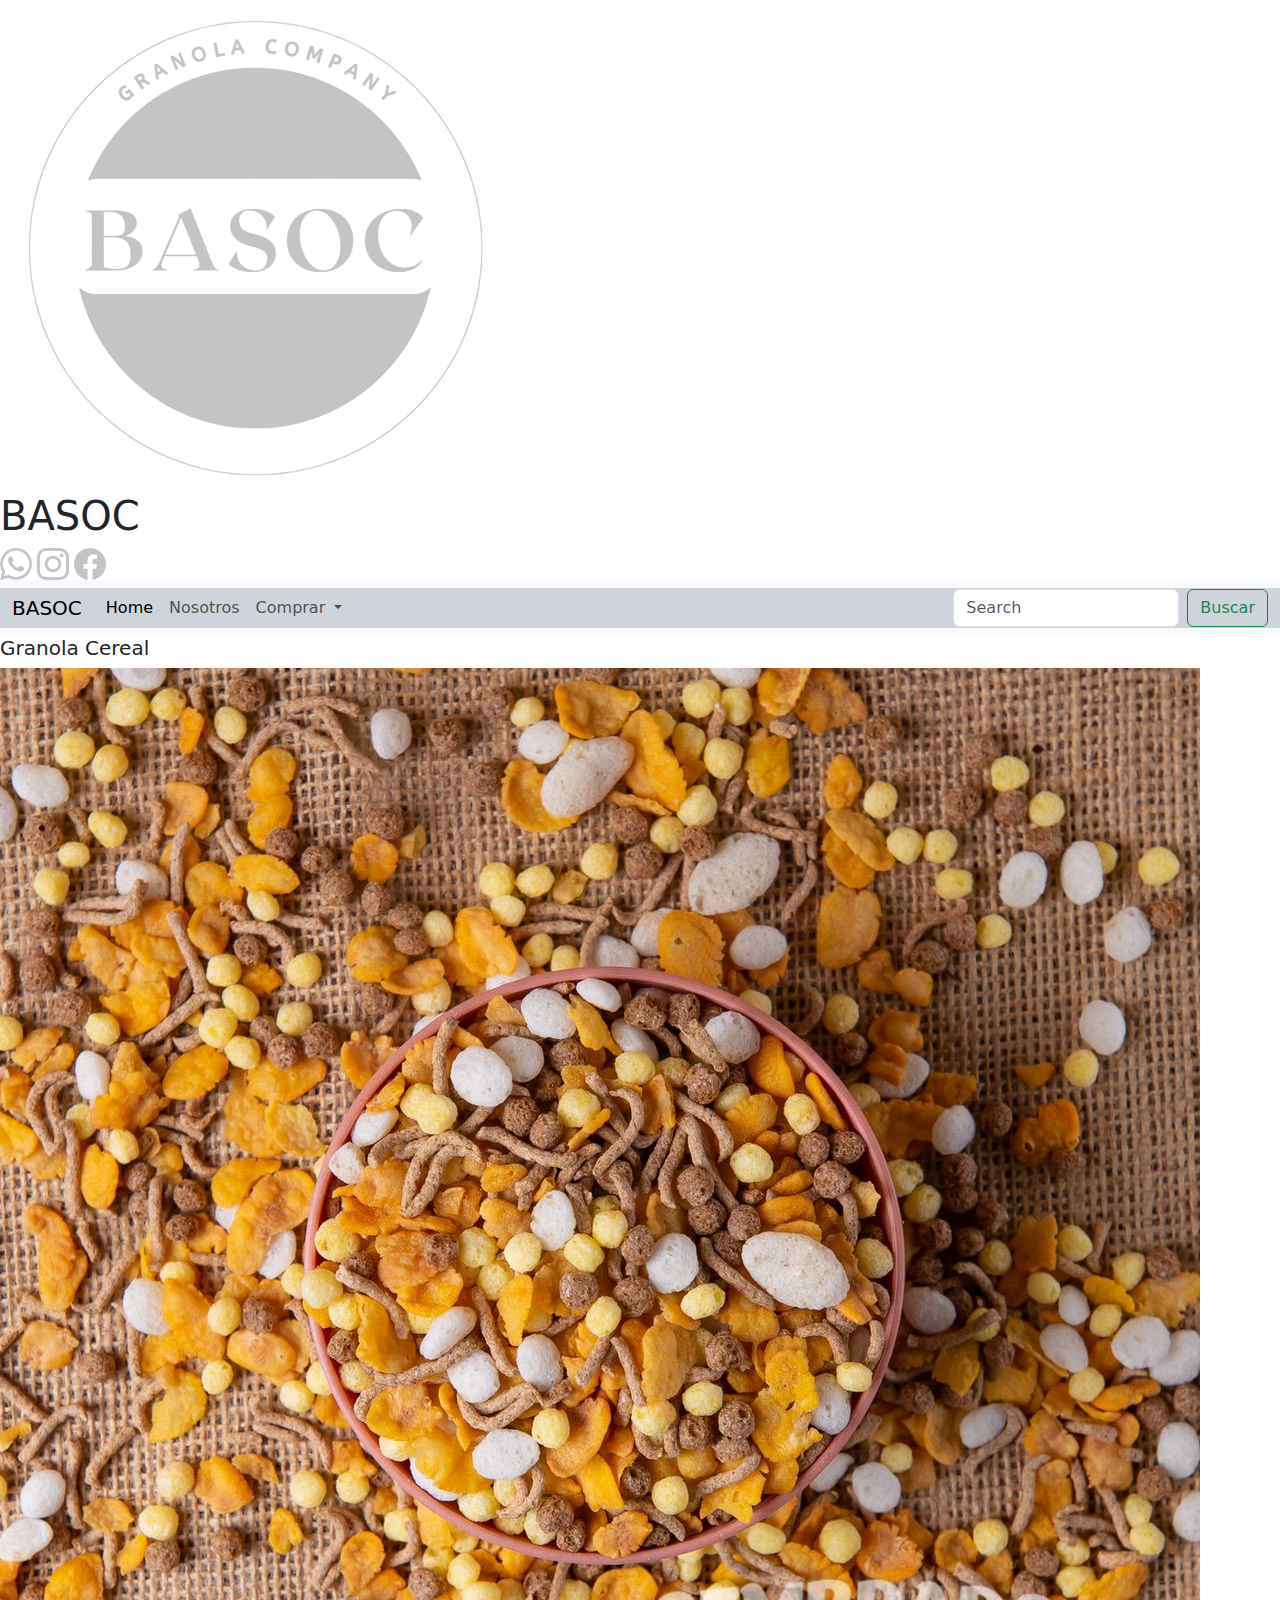
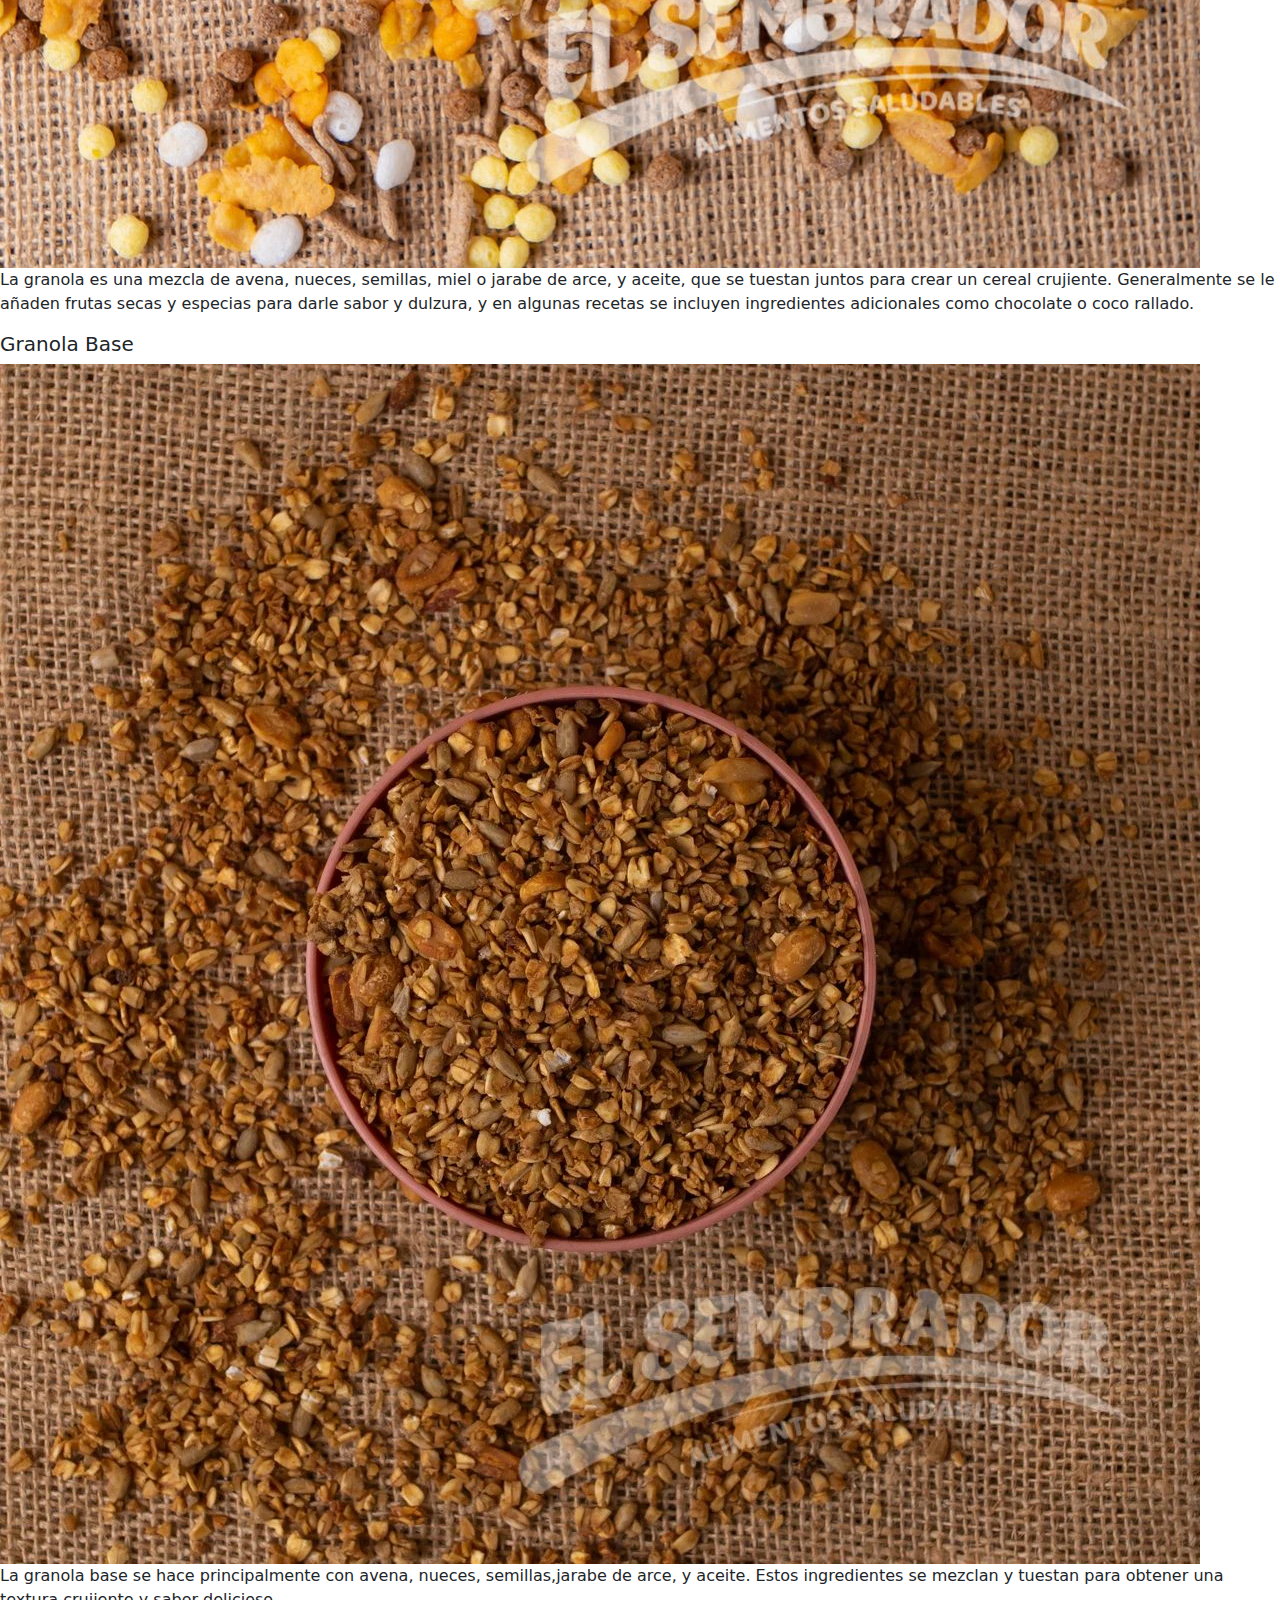
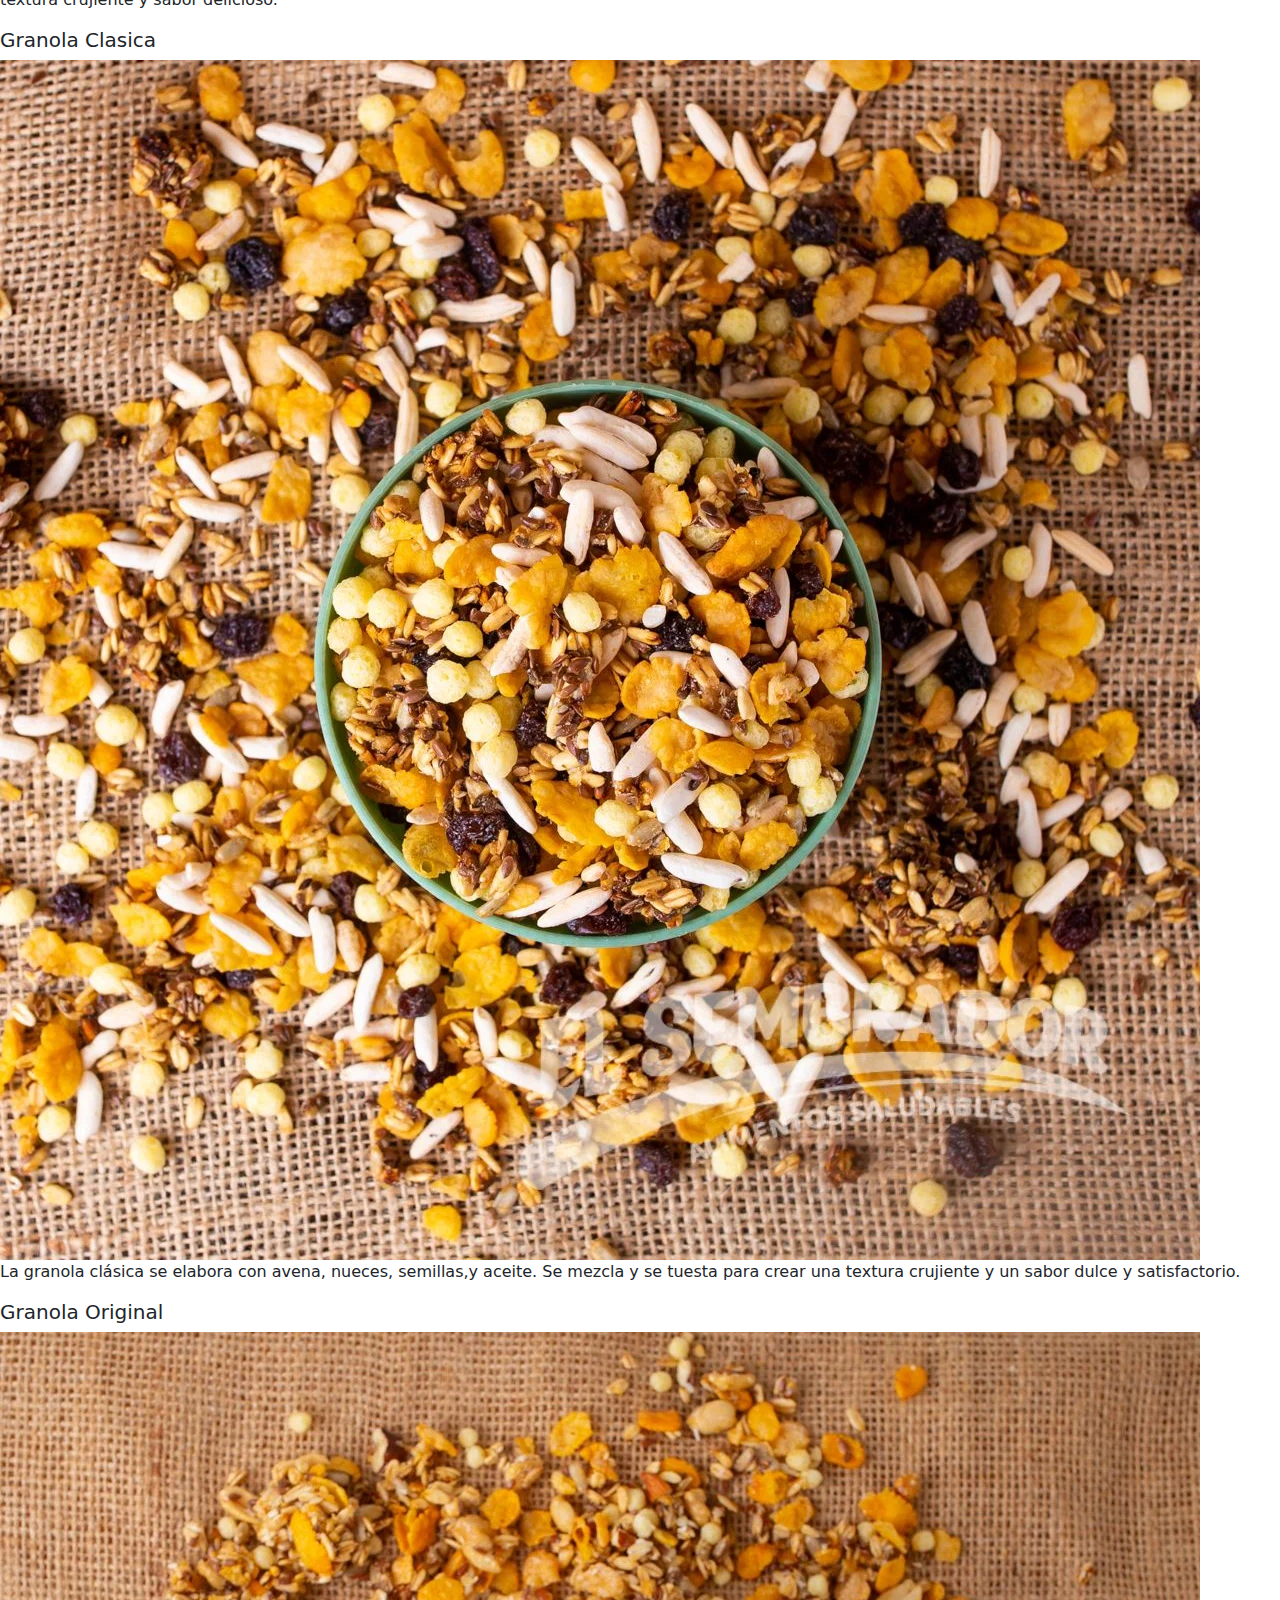
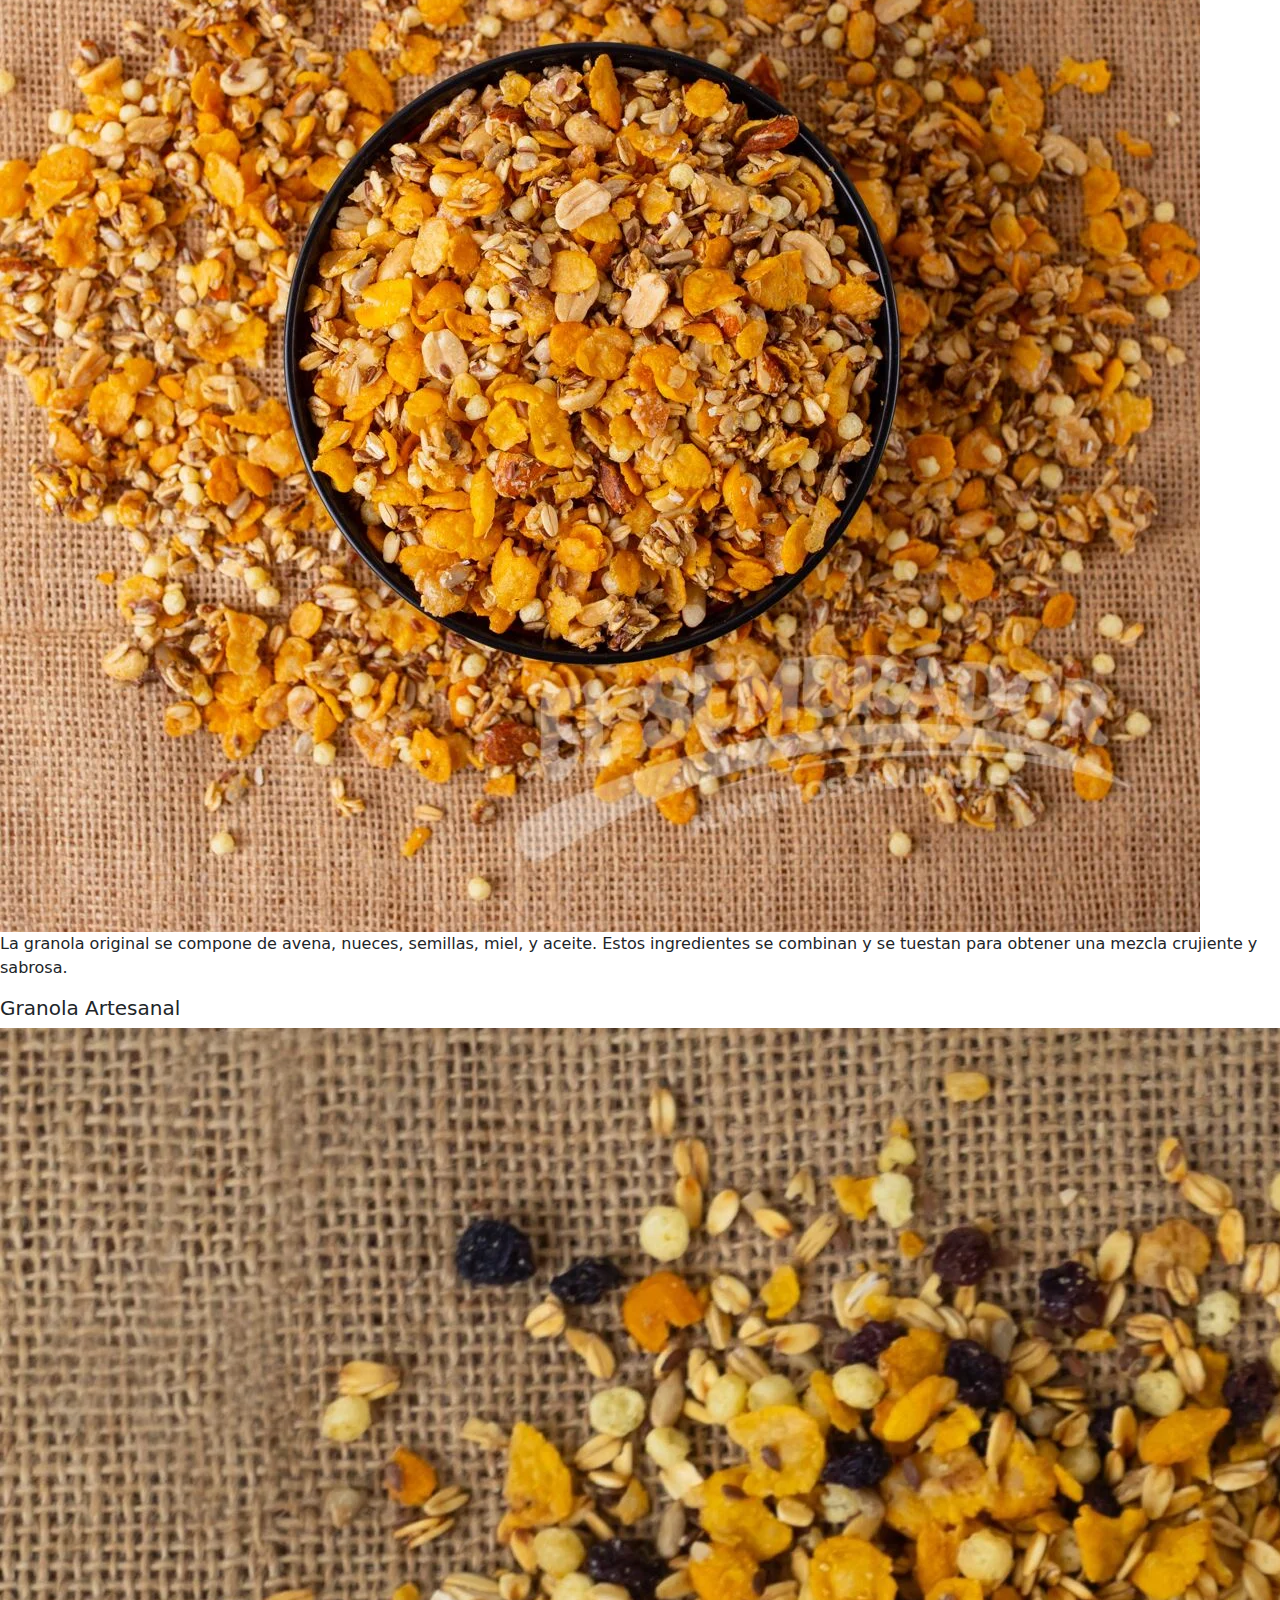
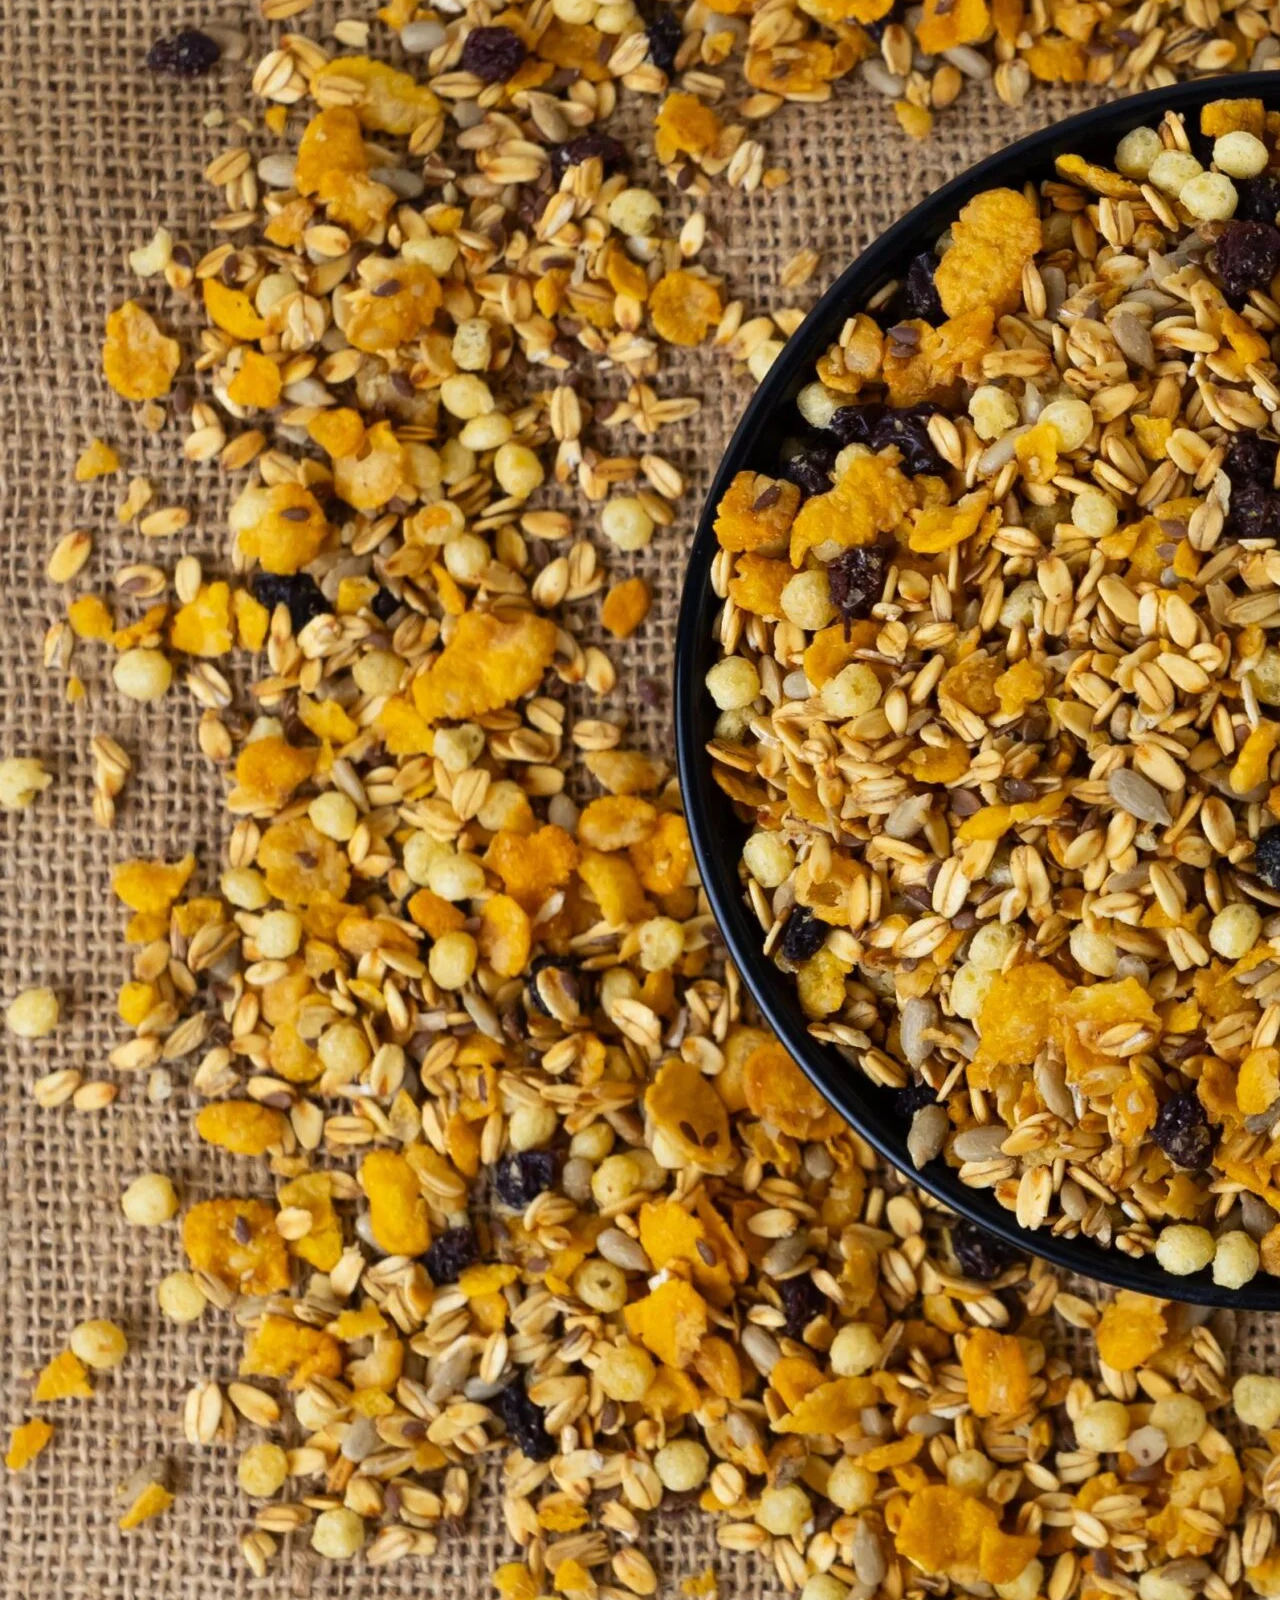
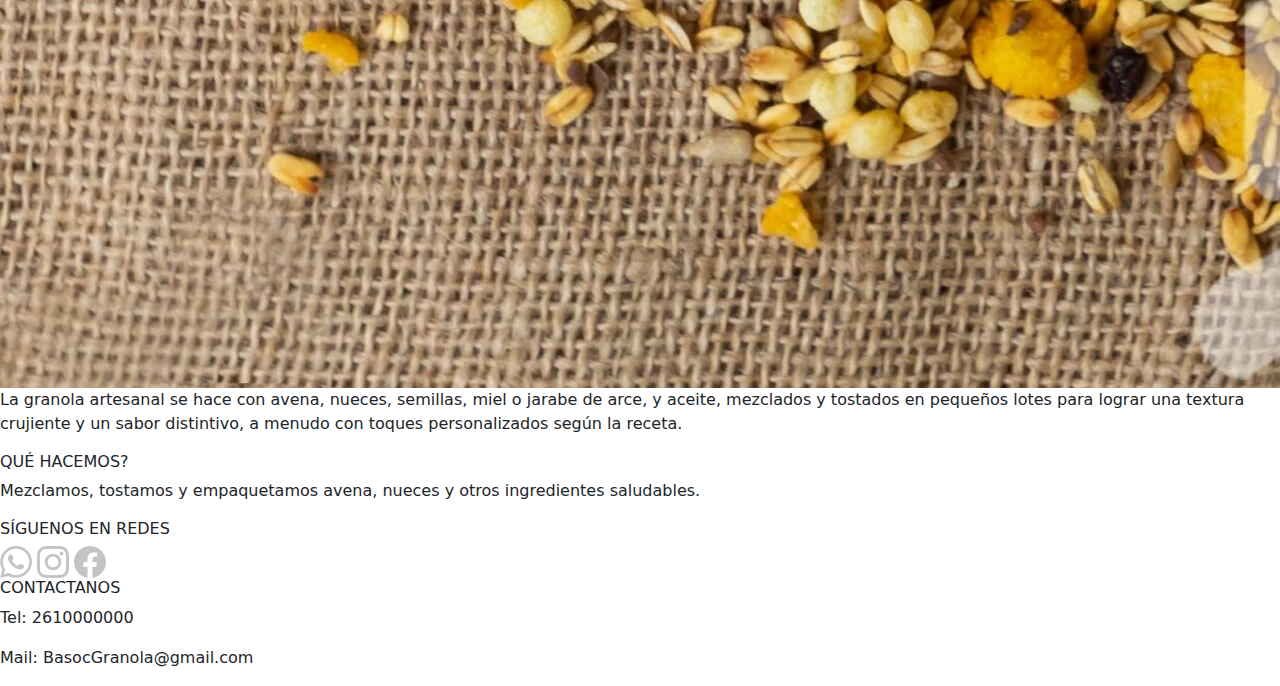
==== index.html @ be095fac "pre-entrega" ====
<!DOCTYPE html>
<html lang="en">
<head>
    <meta charset="UTF-8">
    <meta name="viewport" content="width=device-width, initial-scale=1.0">
    <!-- link BOOTSTRAP -->
    <link href="https://cdn.jsdelivr.net/npm/bootstrap@5.3.3/dist/css/bootstrap.min.css" rel="stylesheet" integrity="sha384-QWTKZyjpPEjISv5WaRU9OFeRpok6YctnYmDr5pNlyT2bRjXh0JMhjY6hW+ALEwIH" crossorigin="anonymous">
    <!-- link CSS -->
     <link rel="stylesheet" href="./CSS/style.css">
     <!-- TITULO -->
    <title>Document</title>
</head>
<body>
  <!-- HEADER -->
  <header>
    <section class="header-container">
        <div class="header">
            <div class="logo">
                <img class="logito" src="./fotos/logo-basoc-nuevo" alt="logo basoc">
            </div>
            <div >
                <h1 class="nombre">BASOC</h1>
            </div>
            <div class="iconos">
                <a href="web.whatsapp.com"><img class="imgt" src="./fotos/whatsapp (2).png" alt="whatsapp"></a>
                <a href="https://www.instagram.com/"><img class="imgt" src="./fotos/instagram (4).png" alt="instagram"></a>
                <a href="https://www.facebook.com/?locale=es_LA"><img class="imgt" src="./fotos/facebook.png" alt="facebook"></a>
        </div>
    </section>
</header> 
<!-- FIN HEADER -->
 
 <!-- zona navegable -->
  <nav class="navbar navbar-expand-lg bg-body-tertiary nv">
    <div class="container-fluid bg-dark-subtle ">
      <a class="navbar-brand logo" href="#">BASOC</a>
      <button class="navbar-toggler" type="button" data-bs-toggle="collapse" data-bs-target="#navbarSupportedContent" aria-controls="navbarSupportedContent" aria-expanded="false" aria-label="Toggle navigation">
        <span class="navbar-toggler-icon"></span>
      </button>
      <div class="collapse navbar-collapse" id="navbarSupportedContent">
        <ul class="navbar-nav me-auto mb-2 mb-lg-0">
          <li class="nav-item">
            <a class="nav-link active" aria-current="page" href="#">Home</a>
          </li>
          <li class="nav-item">
            <a class="nav-link" href="./html/nosotros.html">Nosotros</a>
          </li>
          <li class="nav-item dropdown">
            <a class="nav-link dropdown-toggle" href="#" role="button" data-bs-toggle="dropdown" aria-expanded="false">
              Comprar
            </a>
            <ul class="dropdown-menu">
              <li><a class="dropdown-item" href="./html/granolas.html">Granolas</a></li>
              <li><a class="dropdown-item" href="./html/barras.html">Barras de Cereal</a></li>
              <li><hr class="dropdown-divider"></li>
              <li><a class="dropdown-item" href="./html/combos.html">Combos</a></li>
            </ul>
          </li>
        </ul>
        <form class="d-flex" role="search">
          <input class="form-control me-2" type="search" placeholder="Search" aria-label="Search">
          <button class="btn btn-outline-success" type="submit">Buscar</button>
        </form>
      </div>
    </div>
  </nav>
<!-- fin zona navegable -->
<!--zona productos-->
<main class="main">
  <section >
    <div class="nombre-granola">
      <h5 class="nombre-grano">Granola Cereal</h5>
    </div>
    <div class="productos-container">
    <div class="productos">
      <div class="foto-granola">
        <img class="imagenes-granolas" src="./fotos/GRANOLA-CEREAL.jpg" alt="Granola cereal">
      </div>
      <div class="descrip-granola">
        <p>La granola es una mezcla de avena, nueces, semillas, miel o jarabe de arce, y aceite, que se tuestan juntos para crear un cereal crujiente. Generalmente se le añaden frutas secas y especias para darle sabor y dulzura, y en algunas recetas se incluyen ingredientes adicionales como chocolate o coco rallado.</p>
      </div>
    </div>
    </div>
  </section>
  <section >
    <div class="nombre-granola">
      <h5 class="nombre-grano">Granola Base</h5>
    </div>
    <div class="productos-container">
    <div class="productos">
      <div class="foto-granola">
        <img class="imagenes-granolas" src="./fotos/GRANOLA-BASE-2-1.jpg.webp" alt="Granola base">
      </div>
      <div class="descrip-granola">
        <p>La granola base se hace principalmente con avena, nueces, semillas,jarabe de arce, y aceite. Estos ingredientes se mezclan y tuestan para obtener una textura crujiente y sabor delicioso.</p>
      </div>
    </div>
    </div>
  </section>
  <section >
    <div class="nombre-granola">
      <h5 class="nombre-grano">Granola Clasica</h5>
    </div>
    <div class="productos-container">
    <div class="productos">
      <div class="foto-granola">
        <img class="imagenes-granolas" src="./fotos/GRANOLA-CLASICA.webp" alt="Granola clasica">
      </div>
      <div class="descrip-granola">
        <p>La granola clásica se elabora con avena, nueces, semillas,y aceite. Se mezcla y se tuesta para crear una textura crujiente y un sabor dulce y satisfactorio.</p>
      </div>
    </div>
    </div>
  </section>
  <section >
    <div class="nombre-granola">
      <h5 class="nombre-grano">Granola Original</h5>
    </div>
    <div class="productos-container">
    <div class="productos">
      <div class="foto-granola">
        <img class="imagenes-granolas" src="./fotos/GRANOLA-ORIGINAL.webp" alt="Granola Original">
      </div>
      <div class="descrip-granola">
        <p>La granola original se compone de avena, nueces, semillas, miel, y aceite. Estos ingredientes se combinan y se tuestan para obtener una mezcla crujiente y sabrosa.</p>
      </div>
    </div>
    </div>
  </section>
  <section >
    <div class="nombre-granola">
      <h5 class="nombre-grano">Granola Artesanal</h5>
    </div>
    <div class="productos-container">
    <div class="productos ultimo">
      <div class="foto-granola">
        <img class="imagenes-granolas" src="./fotos/GRANOLA-SIMPLE-ARTESANAL-1-scaled.jpg.webp" alt="Granola artesanal">
      </div>
      <div class="descrip-granola">
        <p>La granola artesanal se hace con avena, nueces, semillas, miel o jarabe de arce, y aceite, mezclados y tostados en pequeños lotes para lograr una textura crujiente y un sabor distintivo, a menudo con toques personalizados según la receta.</p>
      </div>
    </div>
    </div>
  </section>
  
</main>
<!-- fin zona productos-->
   <!-- FOOTER -->
   <footer>
    <section class="footer-container">
        <div class="footer">
            <div class="que-hacemos">
                <h6>QUÉ HACEMOS?</h6>
                <p>Mezclamos, tostamos y empaquetamos avena, nueces y otros ingredientes saludables.</p>
            </div>
            <div class="logos-footer">
                <h6>SÍGUENOS EN REDES</h6>
                <a href="web.whatsapp.com"><img class="imgt" src="./fotos/whatsapp (2).png" alt="whatsapp"></a>
                <a href="https://www.instagram.com/"><img class="imgt" src="./fotos/instagram (4).png" alt="instagram"></a>
                <a href="https://www.facebook.com/?locale=es_LA"><img class="imgt" src="./fotos/facebook.png" alt="facebook"></a>
            </div>
            <div class="contactanos">
                <h6>CONTACTANOS</h6>
                <P>Tel: 2610000000</P>
                <P>Mail: BasocGranola@gmail.com</P>
            </div>
        </div>
    </section>
</footer>
<!-- FIN FOOTER -->








    <script src="https://cdn.jsdelivr.net/npm/bootstrap@5.3.3/dist/js/bootstrap.bundle.min.js" integrity="sha384-YvpcrYf0tY3lHB60NNkmXc5s9fDVZLESaAA55NDzOxhy9GkcIdslK1eN7N6jIeHz" crossorigin="anonymous"></script>
</body>
</html>
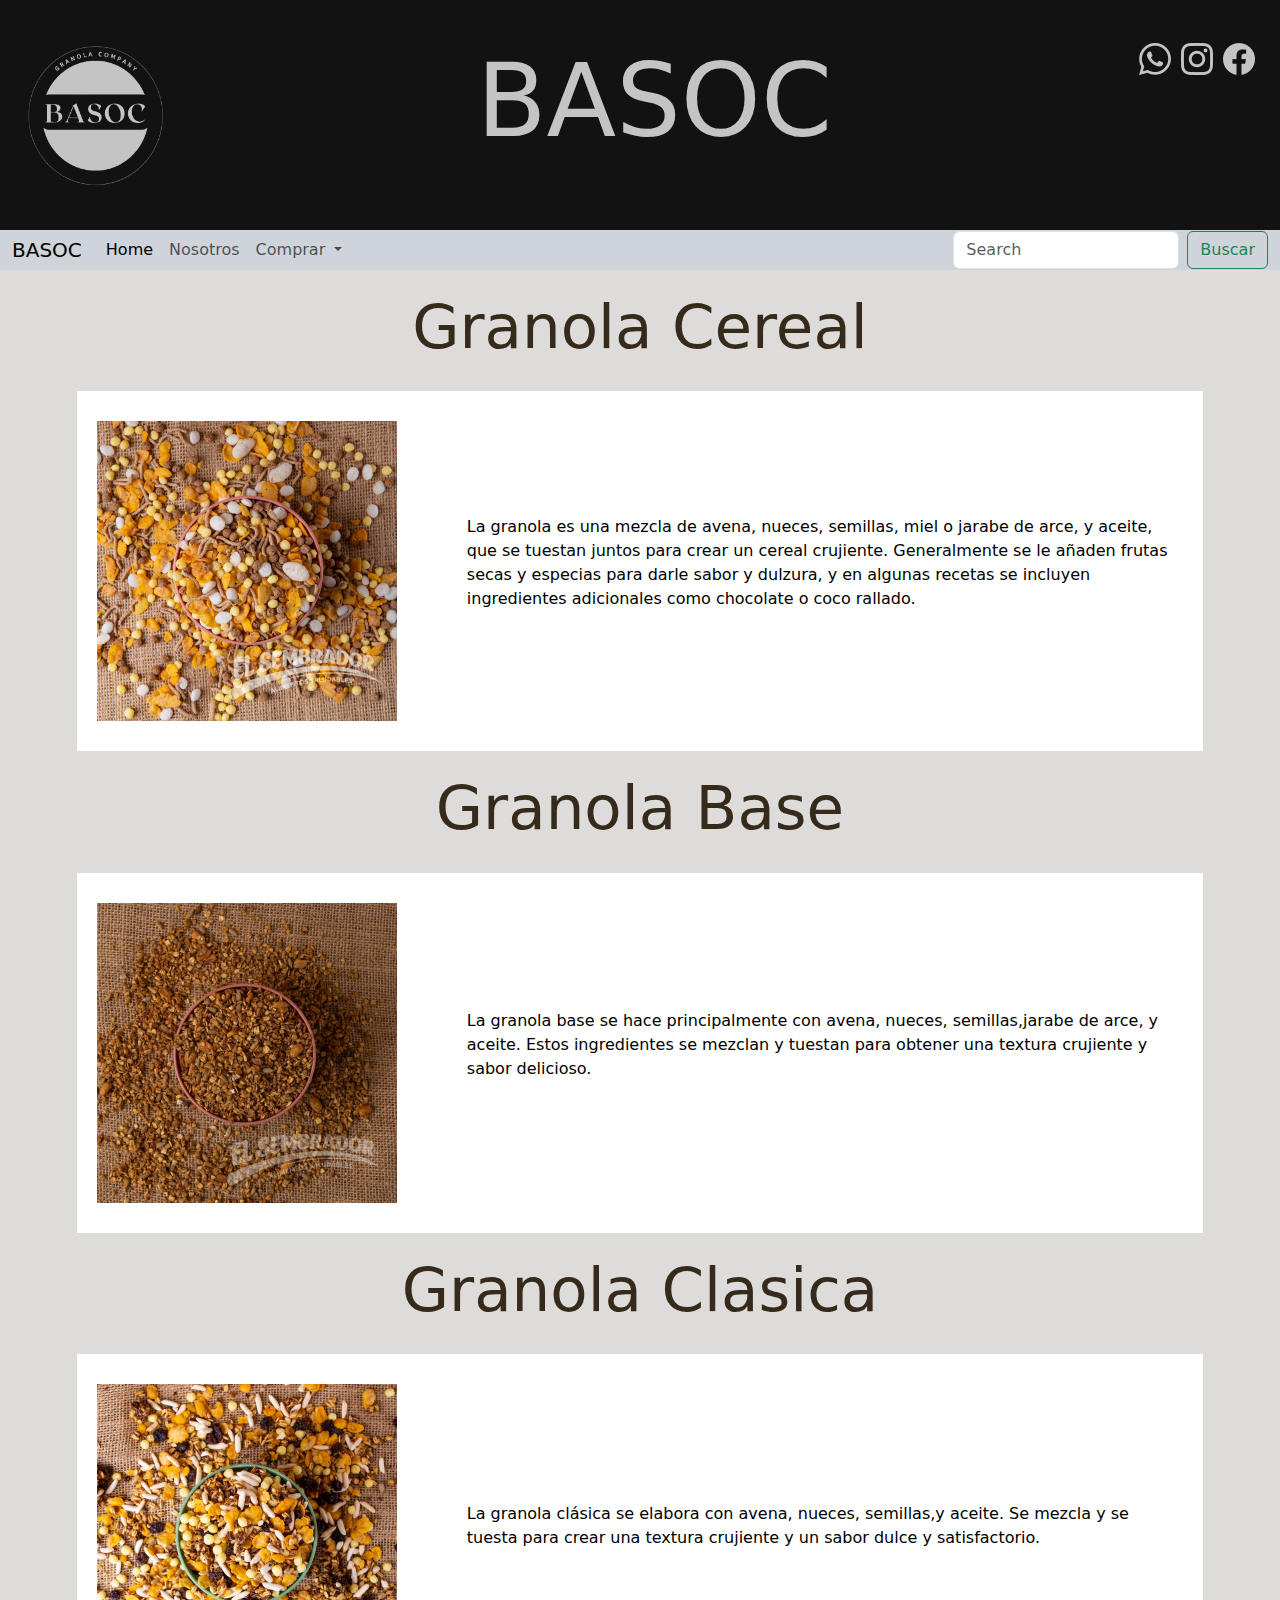
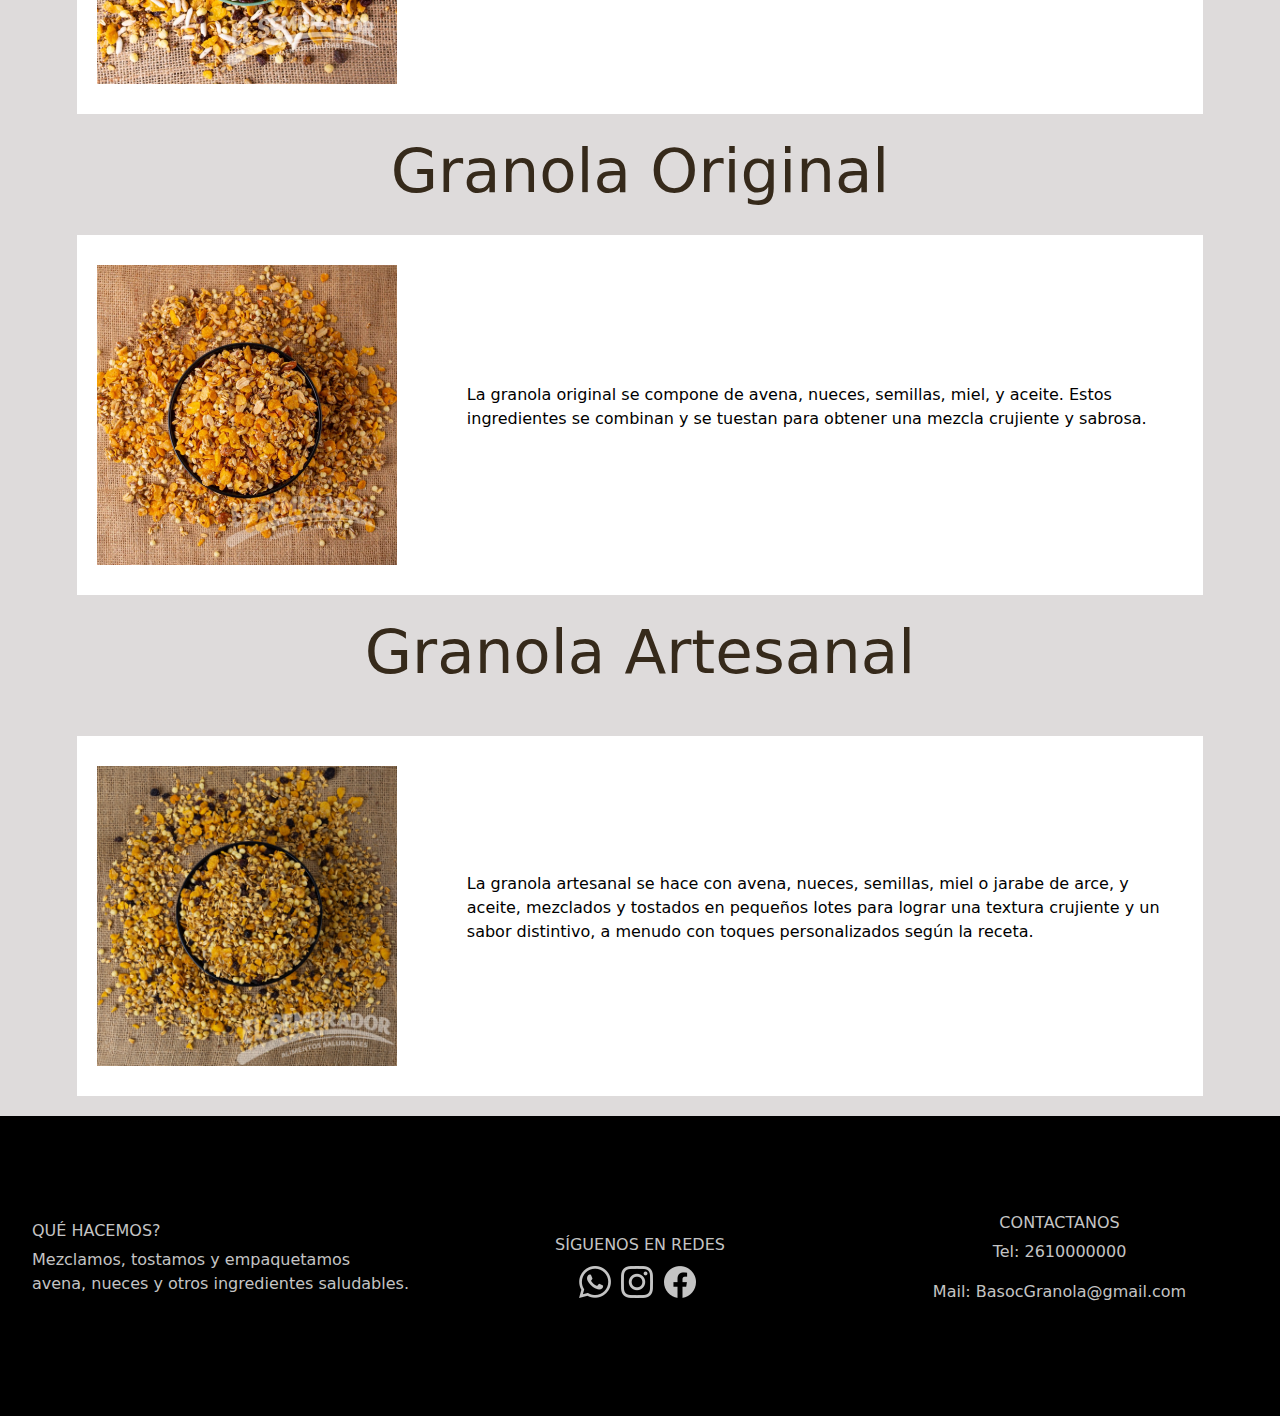
==== commit 6544ed21: "Update index.html" ====
--- a/index.html
+++ b/index.html
@@ -6,7 +6,7 @@
     <!-- link BOOTSTRAP -->
     <link href="https://cdn.jsdelivr.net/npm/bootstrap@5.3.3/dist/css/bootstrap.min.css" rel="stylesheet" integrity="sha384-QWTKZyjpPEjISv5WaRU9OFeRpok6YctnYmDr5pNlyT2bRjXh0JMhjY6hW+ALEwIH" crossorigin="anonymous">
     <!-- link CSS -->
-     <link rel="stylesheet" href="./CSS/style.css">
+     <link rel="stylesheet" href="./css/style.css">
      <!-- TITULO -->
     <title>Document</title>
 </head>
@@ -178,4 +178,4 @@
 
     <script src="https://cdn.jsdelivr.net/npm/bootstrap@5.3.3/dist/js/bootstrap.bundle.min.js" integrity="sha384-YvpcrYf0tY3lHB60NNkmXc5s9fDVZLESaAA55NDzOxhy9GkcIdslK1eN7N6jIeHz" crossorigin="anonymous"></script>
 </body>
-</html>+</html>
--- a/css/style.css
+++ b/css/style.css
@@ -0,0 +1,495 @@
+* {
+  margin: 0;
+  padding: 0;
+}
+
+body {
+  background-color: #dedbdb;
+}
+
+.nv {
+  padding: 0;
+}
+
+.header-container {
+  color: #C4C4C4;
+  background-color: #131212;
+  padding: 20px 0;
+  display: flex;
+}
+
+.header {
+  display: flex;
+  justify-content: space-between;
+  width: 100%;
+  padding: 20px;
+}
+
+.logito {
+  height: 150px;
+  width: 150px;
+}
+
+.nombre {
+  font-size: 10ch;
+}
+
+.imgt {
+  padding-right: 5px;
+  padding-top: 3px;
+}
+
+.footer-container {
+  background-color: black;
+  display: flex;
+  justify-content: center;
+}
+
+.footer {
+  width: 95%;
+  height: 300px;
+  display: flex;
+  justify-content: space-between;
+  align-items: center;
+  font-size: 100%;
+}
+
+.que-hacemos {
+  color: #c4c4c4;
+  width: 31%;
+  transition: 0.5s;
+}
+.que-hacemos:hover {
+  color: rgb(251, 255, 0);
+}
+
+.logos-footer, .contactanos {
+  color: #c4c4c4;
+  width: 31%;
+  text-align: center;
+}
+
+.contactanos {
+  transition: 0.5s;
+}
+.contactanos:hover {
+  color: rgb(251, 255, 0);
+}
+
+/* zona productos */
+.nombre-granola {
+  display: flex;
+  justify-content: center;
+  padding: 20px 0;
+}
+
+.nombre-grano {
+  font-size: 6ch;
+  color: #362a1b;
+}
+
+.productos-container {
+  display: flex;
+  justify-content: center;
+}
+
+.productos {
+  display: flex;
+  justify-content: space-around;
+  background-color: #ffffff;
+  width: 88%;
+  padding: 30px 20px;
+  gap: 70px;
+}
+
+.ultimo {
+  margin: 20px;
+}
+
+.descrip-granola {
+  display: flex;
+  align-items: center;
+  color: rgb(0, 0, 0);
+}
+
+.imagenes-granolas {
+  width: 300px;
+  height: 300px;
+}
+
+/* fin zona productos */
+.section-granolas {
+  margin-bottom: 6%;
+}
+
+.grid-container {
+  display: grid;
+  grid-template-rows: 380px 380px;
+  grid-template-columns: 1fr 1fr 1fr 1fr;
+  gap: 60px;
+}
+
+.grid {
+  text-align: center;
+  margin: 20px;
+}
+
+.grid-item {
+  border: 1px solid black;
+  margin: 20px;
+  background-color: #ffffff;
+  padding: 20px 30px;
+}
+
+.titulo-ventas {
+  color: #362a1b;
+  background-color: #c4c4c4;
+  padding: 3% 0;
+  font-size: 180%;
+}
+
+.imagenes-ventas {
+  width: 260px;
+  height: 260px;
+  border: #c4c4c4 solid 5px;
+}
+
+.precio-ventas {
+  text-decoration: none;
+  color: #131212;
+  background-color: #C4C4C4;
+  border: solid 1px black;
+  font-size: 150%;
+}
+
+.precio {
+  margin-top: 10px;
+}
+
+.fondo-barras {
+  width: 100%;
+  height: 450px;
+  background-image: url(./fotos-barras/banner-09-1-738281e491c564f97316696479011676-1920-1920.jpg);
+  background-size: cover;
+  background-repeat: no-repeat;
+}
+
+.section-container {
+  width: 100%;
+  height: 250px;
+  display: flex;
+  justify-content: center;
+  align-items: center;
+  border: solid black 8px;
+}
+
+.section {
+  background-color: black;
+  padding: 20px;
+  color: #C4C4C4;
+}
+
+.titulo-nosotros {
+  font-size: 400%;
+}
+
+.nosotros-container {
+  display: flex;
+  justify-content: center;
+  padding: 50px;
+}
+
+.nosotros {
+  display: flex;
+  justify-content: space-around;
+  width: 80%;
+  background-color: white;
+  padding: 20px;
+}
+
+.nosotros-2 {
+  padding: 60px;
+}
+
+.imagen-nosotros {
+  width: 400px;
+  height: 400px;
+}
+
+.sucursales-container {
+  background-color: #362a1b;
+  padding: 30px;
+}
+
+.sucursales {
+  background-color: white;
+  padding: 20px;
+}
+
+.sucursales-1 {
+  text-align: center;
+}
+
+.titulo-sucursales {
+  font-size: 300%;
+}
+
+.sucursales-2 {
+  padding: 20px;
+}
+
+@media only screen and (min-width: 501px) and (max-width: 695px) {
+  /* header */
+  .nombre {
+    font-size: 6ch;
+  }
+  .imgt {
+    padding-right: 5px;
+    height: 20px;
+    width: 20px;
+  }
+  .logito {
+    height: 70px;
+    width: 70px;
+  }
+  /* fin header */
+  .nombre-granola {
+    padding: 10px 0;
+  }
+  .nombre-grano {
+    font-size: 4ch;
+  }
+  .productos {
+    padding: 20px 10px;
+    gap: 20px;
+  }
+  .descrip-granola {
+    font-size: 90%;
+  }
+  .imagenes-granolas {
+    width: 150px;
+    height: 150px;
+  }
+  /* footer */
+  .footer {
+    font-size: 70%;
+  }
+  /* fin footer */
+}
+@media only screen and (max-width: 500px) {
+  /* header */
+  .nombre {
+    font-size: 5ch;
+  }
+  .imgt {
+    padding-right: 3px;
+    height: 17px;
+    width: 17px;
+  }
+  .logito {
+    height: 60px;
+    width: 60px;
+  }
+  /* fin header */
+  .nombre-granola {
+    padding: 10px 0;
+  }
+  .nombre-grano {
+    font-size: 3ch;
+  }
+  .productos {
+    padding: 15px 8px;
+    gap: 15px;
+  }
+  .descrip-granola {
+    font-size: 60%;
+  }
+  .imagenes-granolas {
+    width: 140px;
+    height: 140px;
+  }
+  /* footer */
+  .footer {
+    font-size: 45%;
+  }
+  /* fin footer */
+  .section-container {
+    width: 100%;
+    height: 200px;
+    border: none;
+  }
+  .titulo-nosotros {
+    font-size: 300%;
+  }
+  .nosotros-container {
+    padding: 0px;
+  }
+  .nosotros {
+    width: 100%;
+    padding: 20px;
+    gap: 20px;
+  }
+  .nosotros-2 {
+    padding: 0px;
+    font-size: 90%;
+  }
+  .imagen-nosotros {
+    width: 140px;
+    height: 140px;
+  }
+}
+@media only screen and (min-width: 768px) and (max-width: 1350px) {
+  /* granolas.html */
+  .grid-container {
+    display: grid;
+    grid-template-rows: 300px 300px 300px;
+    grid-template-columns: 1fr 1fr 1fr;
+    gap: 20px;
+  }
+  .grid {
+    margin: 5px;
+  }
+  .grid-item {
+    margin: 5px;
+    padding: 15px 20px;
+  }
+  .titulo-ventas {
+    font-size: 110%;
+  }
+  .imagenes-ventas {
+    width: 180px;
+    height: 180px;
+  }
+  .precio-ventas {
+    font-size: 110%;
+    padding: 2px;
+  }
+  .precio {
+    margin-top: 8px;
+  }
+  /* fin granolas.html */
+  .section-container {
+    width: 100%;
+    height: 200px;
+    border: none;
+  }
+  .titulo-nosotros {
+    font-size: 400%;
+  }
+  .nosotros-container {
+    padding: 20px;
+  }
+  .nosotros {
+    width: 100%;
+    padding: 20px;
+    gap: 20px;
+  }
+  .nosotros-2 {
+    padding: 0px;
+    font-size: 150%;
+  }
+  .imagen-nosotros {
+    width: 230px;
+    height: 230px;
+  }
+}
+@media only screen and (min-width: 500px) and (max-width: 767px) {
+  .grid-container {
+    display: grid;
+    grid-template-rows: 220px 220px 220px 220px;
+    grid-template-columns: 1fr 1fr;
+    gap: 20px;
+  }
+  .grid {
+    margin: 7px;
+  }
+  .grid-item {
+    margin: 5px;
+    padding: 10px 13px;
+  }
+  .titulo-ventas {
+    font-size: 100%;
+  }
+  .imagenes-ventas {
+    width: 140px;
+    height: 140px;
+  }
+  .precio-ventas {
+    font-size: 100%;
+    padding: 2px;
+  }
+  .precio {
+    margin-top: 5px;
+  }
+  /* fin granolas.html */
+  .section-container {
+    width: 100%;
+    height: 200px;
+    border: none;
+  }
+  .titulo-nosotros {
+    font-size: 350%;
+  }
+  .nosotros-container {
+    padding: 0px;
+  }
+  .nosotros {
+    width: 100%;
+    padding: 20px;
+    gap: 20px;
+  }
+  .nosotros-2 {
+    padding: 0px;
+    font-size: 100%;
+  }
+  .imagen-nosotros {
+    width: 190px;
+    height: 190px;
+  }
+}
+@media only screen and (max-width: 500px) {
+  .grid-container {
+    display: grid;
+    grid-template-rows: 300px 300px 300px 300px 300px 300px 300px 300px;
+    grid-template-columns: 1fr;
+    gap: 20px;
+  }
+  .grid {
+    margin: 20px;
+  }
+  .grid-item {
+    margin: 5px;
+    padding: 20px 30px;
+  }
+  .titulo-ventas {
+    font-size: 150%;
+  }
+  .imagenes-ventas {
+    width: 140px;
+    height: 140px;
+  }
+  .precio-ventas {
+    font-size: 100%;
+    padding: 2px;
+  }
+  .precio {
+    margin-top: 5px;
+  }
+  /* fin granolas.html */
+}
+@media only screen and (min-width: 1350px) and (max-width: 1770px) {
+  /* granolas.html */
+  .grid-container {
+    gap: 35px;
+  }
+  .grid {
+    margin: 20px 0;
+  }
+  .grid-item {
+    margin: 20px 0;
+    padding: 20px 30px;
+  }
+  /* fin granolas.html */
+}
+
+/*# sourceMappingURL=style.css.map */
